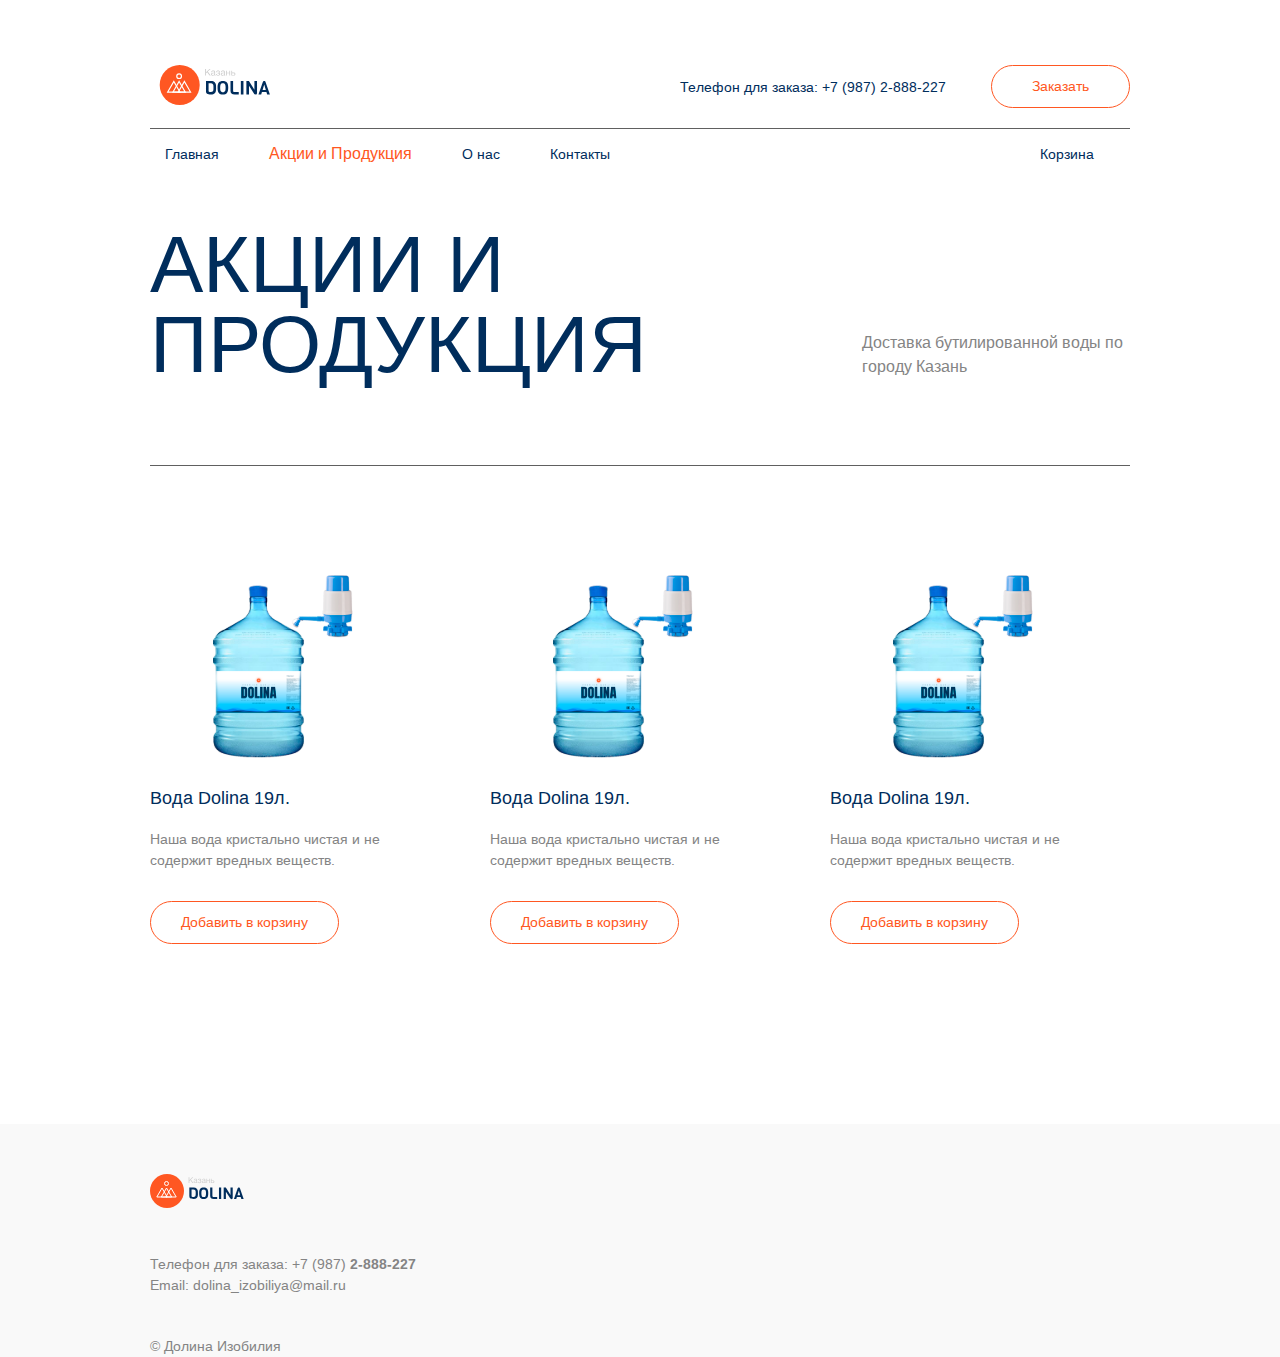
==== akcii_produkciya.html @ 29a80c69 "Add files via upload" ====
<!DOCTYPE html>
<html lang="en">
<head>
    <meta charset="UTF-8">
    <meta http-equiv="X-UA-Compatible" content="IE=edge">
    <meta name="viewport" content="width=device-width, initial-scale=1.0">
    <link rel="stylesheet" href="/style/style.css">
    <link rel="stylesheet" href="/style/akcii_produkciya.css">
    <link rel="preconnect" href="https://fonts.googleapis.com">
    <link rel="stylesheet" href="/style/adaptive.css">
    <link rel="preconnect" href="https://fonts.gstatic.com" crossorigin>
    <link href="https://fonts.googleapis.com/css2?family=Arimo:wght@400;500;600;700&family=Inter:wght@300;400;500;600&family=Montserrat:ital,wght@0,100;0,200;0,300;0,500;0,600;0,700;1,100;1,200;1,400;1,500&family=Open+Sans:wght@320;380;400&family=Suranna&display=swap" rel="stylesheet">
    <title>Акции и Продукция</title>
</head>
<body>
    <header class="header">
    <div class="container">
            <div class="nav">
            <img src="/img/logo.svg" alt="" class="logotype">
            <a href=tel: +7(987)2888227><p class="phone_header">Телефон для заказа: +7 (987) 2-888-227</p></a>
            <button class="order_btn">Заказать</button>
    </div>
    <div class="line"></div>

    <ul class="menu">
        <li><a href="/index.html">Главная</a></li>
        <li><a href="/akcii_produkciya.html">Акции и Продукция</a></li>
        <li><a href="/Kak mi rabotaem.html">О нас</a></li>
        <li><a href="/Kontakti.html">Контакты</a></li>
        <li class="basket"><a href="/basket.html">Корзина</a></li>
    </ul>
    </div>
    </header>
<body>

        <section class="akciya_section">
            <div class="container">
                <div class="akcii">
                <p class="akcii_p">АКЦИИ И<br> ПРОДУКЦИЯ</p>
                <p class="under_akcii_p">Доставка бутилированной воды по<br>
                     городу Казань</p>
                </div>

                <div class="line_2"></div>

                <div class="cards">
                    <div class="card_1">
                        <img src="/img/1but 1.svg" alt="" class="card1_png">
                        <p class="header_p">Вода Dolina 19л.</p>
                        <p class="under_header">Наша вода кристально чистая и не содержит вредных веществ.</p>
                        <button class="add_btn">Добавить в корзину</button>
                    </div>
        
                    <div class="card_2">
                        <img src="/img/1but 1.svg" alt="" class="card1_png">
                        <p class="header_p">Вода Dolina 19л.</p>
                        <p class="under_header">Наша вода кристально чистая и не содержит вредных веществ.</p>
                        <button class="add_btn">Добавить в корзину</button>
                    </div>
        
                    <div class="card_3">
                        <img src="/img/1but 1.svg" alt="" class="card1_png">
                        <p class="header_p">Вода Dolina 19л.</p>
                        <p class="under_header">Наша вода кристально чистая и не содержит вредных веществ.</p>
                        <button class="add_btn">Добавить в корзину</button>
                    </div>
                </div>
            </div>
        </section>

        <footer>
            <div class="container">
                <div class="footers">
                <img src="/img/logo.svg" alt="">
                <p class="phone">Телефон для заказа: +7 (987) <b>2-888-227</b></p>
                <p class="email">Email: dolina_izobiliya@mail.ru</p>
                <p class="footer_p">© Долина Изобилия</p>
                </div>
            </div>
        </footer>

        <script src="/jquery-3.6.0.min.js"></script>
        <script src="menu.js"></script>
        <script src="/app.js"></script>
    </body>
    </html>
---- style/style.css ----
* {
    margin: 0;
    padding: 0;
    font-family: 'Arimo', sans-serif;
    line-height: 150%;
}


h1, h2, h3, h4, h5, h6 {
    padding: 0;
    margin: 0;
}

ul, li {
    display: block;
    padding: 0;
    margin: 0;
}

.container {
    width: 980px;
    margin: 0 auto; 
}

.logotype {
    width: 130px;
    height: 40px;
}

a {
    text-decoration: none;
}

.phone_header {
    cursor: pointer;
    color: #002D5C;
    padding-top: 12px;
    padding-left: 400px;
    font-size: 14px;
    transition: 0.3s;
}

.phone_header:hover {
    transform: scale(15px);
    font-size: 15px;
    color: #FF5722;
}

.header {
    padding-top: 65px;
}

.nav {
    display: flex;
}

.menu {
    display: flex;
    padding-left: 15px;
    padding-top: 12px;
}

.menu li { 
    margin-right: 50px;
    list-style-type: none;
}

.menu li a {
    white-space: nowrap;
    letter-spacing: -1%;
    font-weight: 500;
    text-decoration: none;
    font-size: 14px;
    transition: 0.3s;
    color: #002D5C;
}

.menu li a:hover {
    font-size: 15px;
    transform: scale(15px);
    color: #FF5722;
}

.menu li.active a {
    font-size: 16px;
	color: #FF5722;
}

.order_btn {
    cursor: pointer;
    border: 1px solid #FF5722;
    border-radius: 50px;
    padding: 10px 40px 10px 40px;
    background-color: #ffffff;
    font-size: 14px;
    font-weight: 500;
    color: #FF5722;
    margin-left: auto;
    transition: 0.5s;
}

.order_btn:hover {
    background-color: #FF5722;
    color: white;
    transform: scale(1.1);
}

.basket {
    cursor: pointer;
    padding-left: 380px;
    transition: 0.5s;
}

.line {
    border-bottom: 1px solid #606060;
    margin-top: 20px;
}

.voda_h1_h2 {
    display: flex;
}

h1 {
    padding-top: 60px;
    color: #002D5C;
    line-height: 100%;
    font-size: 80px;
    font-weight: 200;
}

h2 {
    font-size: 16px;
    color: #848484;
    font-weight: 200;
    padding-top: 220px;
    padding-left: 80px;
}

.voda_main_img {
    width: 980px;
    height: 480px;
}

.akcii {
    display: flex;
}

.akcii_p {
    color: #002D5C;
    font-size: 38px;
    font-weight: 500;
    padding-top: 80px;
}

.katalog_btn {
    font-size: 14px;
    margin-top: 80px;
    cursor: pointer;
    background-color: #ffffff;
    border: 1px solid #002D5C;
    border-radius: 50px;
    padding: 10px 80px 10px 80px;
    color: #002D5C;
    font-weight: 500;
    margin-left: 645px;
    transition: 0.5s;
}

.katalog_btn:hover {
    background-color: #FF5722;
    color: white;
    transform: scale(1.1);
    border: none;
}

.cards {
    display: flex;
}

.card_1 {
    padding-top: 105px;
}

.header_p {
    font-size: 18px;
    color: #002D5C;
}

.under_header {
    font-size: 14px;
    color: #848484;
    padding-top: 18px;
    width: 230px; 
}

.add_btn {
    margin-top: 30px;
    font-size: 14px;
    cursor: pointer;
    background-color: #ffffff;
    border: 1px solid #FF5722;
    border-radius: 50px;
    padding: 10px 30px 10px 30px;
    color: #FF5722;
    font-weight: 500;
    transition: 0.5s;
}

.add_btn:hover {
    background-color: #FF5722;
    color: #ffffff;
    transform: scale(1.1);
    border: none;
}

.card_2 {
    padding-top: 105px;
    padding-left: 110px;
}

.card_3 {
    padding-top: 105px;
    padding-left: 110px;
}

.clear_water {
    padding-top: 120px;
}

.water {
    display: flex;
}

.water_cup_img {
    padding-top: 20px;
}

.world_p {
    padding-left: 115px;
    color: #002D5C;
    font-size: 38px;
    line-height: 108%;
}

.circle_img {
    position: absolute;
    padding-top: 50px;
    padding-left: 720px;
}

.under_world_p {
    color: #848484;
    padding-top: 25px;
    padding-left: 115px;
}

.text_world {
    padding-top: 50px;
}

.read_more_btn {
    margin-top: 45px;
    font-size: 14px;
    cursor: pointer;
    background-color: #ffffff;
    border: 1px solid #FF5722;
    border-radius: 50px;
    padding: 10px 30px 10px 30px;
    color: #FF5722;
    font-weight: 500;
    transition: 0.5s;
    margin-left: 115px;
}

.read_more_btn:hover {
    background-color: #FF5722;
    color: #ffffff;
    transform: scale(1.1);
    border: none;
}

.line_2 {
    border-bottom: 1px solid #606060;
    margin-top: 80px;
}

.kachestvo_p {
    color: #002D5C;
    font-size: 24px;
    padding-top: 21px;
    line-height: 115%;
    width: 300px;
}

.nashe_p {
    padding-top: 25px;
    font-size: 16px;
    color: #848484;
    width: 500px;
    line-height: 150%;
}

.kachestvo_img {
    width: 425px;
    height: 190px;
    margin-top: 21px;
    margin-left: 190px;
}

.water_2 {
    display: flex;
}

.world_p_p {
    padding-left: 115px;
    color: #002D5C;
    font-size: 38px;
    line-height: 108%;
}

.under_world_p_p {
    color: #848484;
    padding-top: 25px;
    padding-left: 115px;
}

.order_btn_2 {
    cursor: pointer;
    border: 1px solid #FF5722;
    border-radius: 50px;
    padding: 10px 60px 10px 60px;
    background-color: #ffffff;
    font-size: 14px;
    font-weight: 500;
    color: #FF5722;
    margin-top: 45px;
    margin-left: 115px;
    transition: 0.5s;
}

.order_btn_2:hover {
    background-color: #FF5722;
    color: white;
    transform: scale(1.1);
}

footer {
    margin-top: 180px;
    background-color: #F9F9F9;
    color: #848484;
}

.phone {
    margin-top: 40px;
}

.footer_p {
    margin-top: 40px;
}

.phone, .footer_p, .email {
    font-size: 14px;
}

.footers {
    padding-top: 50px;
}

.menu_icon {
    display: none;
}

.contact_p {
    color: #002D5C;
    font-size: 38px;
    font-weight: 500;
    padding-top: 80px;
}

.phone_p, .mail_p, .address_p {
    font-size: 16px;
    color: #848484;
}

.phone_p {
    margin-top: 60px;
}

.mail_p {
    color: #FF5722;
}

.address_p {
    padding-top: 40px;
    color: #002D5C;
}

.the_form {
    display: flex;
}

.postcard {
    max-width: 350px;
    margin: 50px auto 0;
    padding: 20px;
    color: #848484;
 }

 .form-row {
    margin-bottom: 15px;
 }

 .form-row input[type="text"], .form-row input[type="email"], .form-row textarea {
    width: 100%;
    padding: 0 10px;
    line-height: 35px;
    border-width: 0;
    outline: none;
    background-size: 8px 35px;
    border-bottom: 1px solid #b6b6b6;
 }

 .form-row textarea {
    background-attachment: local;
    background-repeat: repeat;
    resize: none;
 }

 .form-row input[type="submit"] {
    margin-top: 45px;
    font-size: 14px;
    cursor: pointer;
    background-color: #ffffff;
    border: 1px solid #FF5722;
    border-radius: 50px;
    padding: 10px 30px 10px 30px;
    color: #FF5722;
    font-weight: 500;
    transition: 0.5s;
 }

 .form-row input[type=submit]:hover {
    background-color: #FF5722;
    color: #ffffff;
    transform: scale(1.1);
    border: none;
}
---- style/akcii_produkciya.css ----
.akcii {
    display: flex;
}

.akcii_p {
    color: #002D5C;
    font-size: 80px;
    font-weight: 200;
    line-height: 100%;
    padding-top: 60px;
}

.under_akcii_p {
    padding-top: 165px;
    padding-left: 215px;
    color: #848484;
    font-size: 16px;
}

@media screen and (max-width: 991px) {
    .container {
        width: 720px;
    }
    .akcii {
        display: block;
    }
    .under_akcii_p {
        padding-top: 30px;
        padding-left: 0px;
    }
}
---- style/adaptive.css ----
/* адаптив */

@media screen and (max-width: 1200px) {
    .container {
        width: 1140px;
    }
}

@media screen and (max-width: 1199px) {
    .container {
        width: 960px;
    }

    .logotype {
        width: 100px;
        height: 40px;
    }

    .order_btn {
        border-radius: 30px;
        padding: 5px 20px 5px 20px;
    }

    .menu {
        padding-left: 35px;
        white-space: nowrap
    }

    .menu li a {
        font-size: 14px;
    }

    h1 {
        font-size: 60px;
    }
    h2 {
        font-size: 16px;
        padding-top: 160px;
    }
    .voda_main_img {
        width: 960px;
        height: 430px;
    }
    .katalog_btn {
        margin-left: 640px;
    }
    .card_2, .card_3 {
        padding-left: 130px;
    }
    .world_p {
        font-size: 26px;
        white-space: nowrap;
    }
    .circle_img {
        padding-top: 45px;
        padding-left: 670px;
    }
    .read_more_btn {
        margin-top: 30px;
    }

    .basket {
        padding-left: 350px;
    }

}

@media screen and (max-width: 991px) {
    .container {
        width: 720px;
    }
    .nashe_p {
        width: 385px;
    }
    .menu {
        padding-left: 10px;
    }
    .phone_header {
        padding-left: 200px;
    }
    .katalog_btn {
        margin-left: 400px;
    }
    h2 {
        padding-top: 130px;
        font-size: 14px;
    }
    .card_2, .card_3 {
        padding-left: 30px;
    }
    .voda_main_img {
        width: 720px;
        height: 350px;
    }
    .kachestvo_img {
        margin-left: 50px;
    }
    .world_p_p {
        padding-left: 100px;
        font-size: 26px;
    }
    .under_world_p_p {
        padding-left: 100px;
    }
    .order_btn_2 {
        margin-left: 100px;
    }
    .nashe_p{
        font-size: 14px;
    }
    .under_world_p {
        font-size: 14px;
    }
    .under_world_p_p {
        font-size: 14px;
    }
}

@media screen and (max-width: 767px) {
    .container {
        width: 540px;
    }

    .phone_header {
        padding-left: 40px;
    }

    .katalog_btn {
        margin-left: 240px;
    }

    .card_2 {
        padding-left: 130px;
    }

    .card_3 {
        display: none;
    }

    .circle_img {
        display: none;
    }

    .world_p, .under_world_p {
        margin-left: 0px;
        padding-left: 0px;
    }

    .read_more_btn {
        margin-left: 0px;
    }

    .water {
        display: block;
        margin-left: 10px;
    }

    .water_cup_img {
        height: 300px;
        padding-left: 0px;
        margin-left: 0px;
        padding: 0;
    }

    .line {
        width: 100%;
    }

    .voda_main_img {
        width: 540px;
        height: 250px;
    }

    .voda_h1_h2 {
        display: block;
    }

    h2 {
        white-space: nowrap;
        padding-top: 20px;
        padding-left: 0px;
    }

    .world_p_p, .under_world_p_p {
        padding-left: 0px;
    }

    .order_btn_2 {
        margin-left: 0px;
    }

    .kachestvo_img {
        width: 200px;
        height: 100px;
    }

    .basket {
        padding-left: 0px;
    }

    .the_form {
        display: block;
    }
    
    .postcard {
        margin-left: 0px;
        margin-top: 110px;
        padding: 0;
    }

}
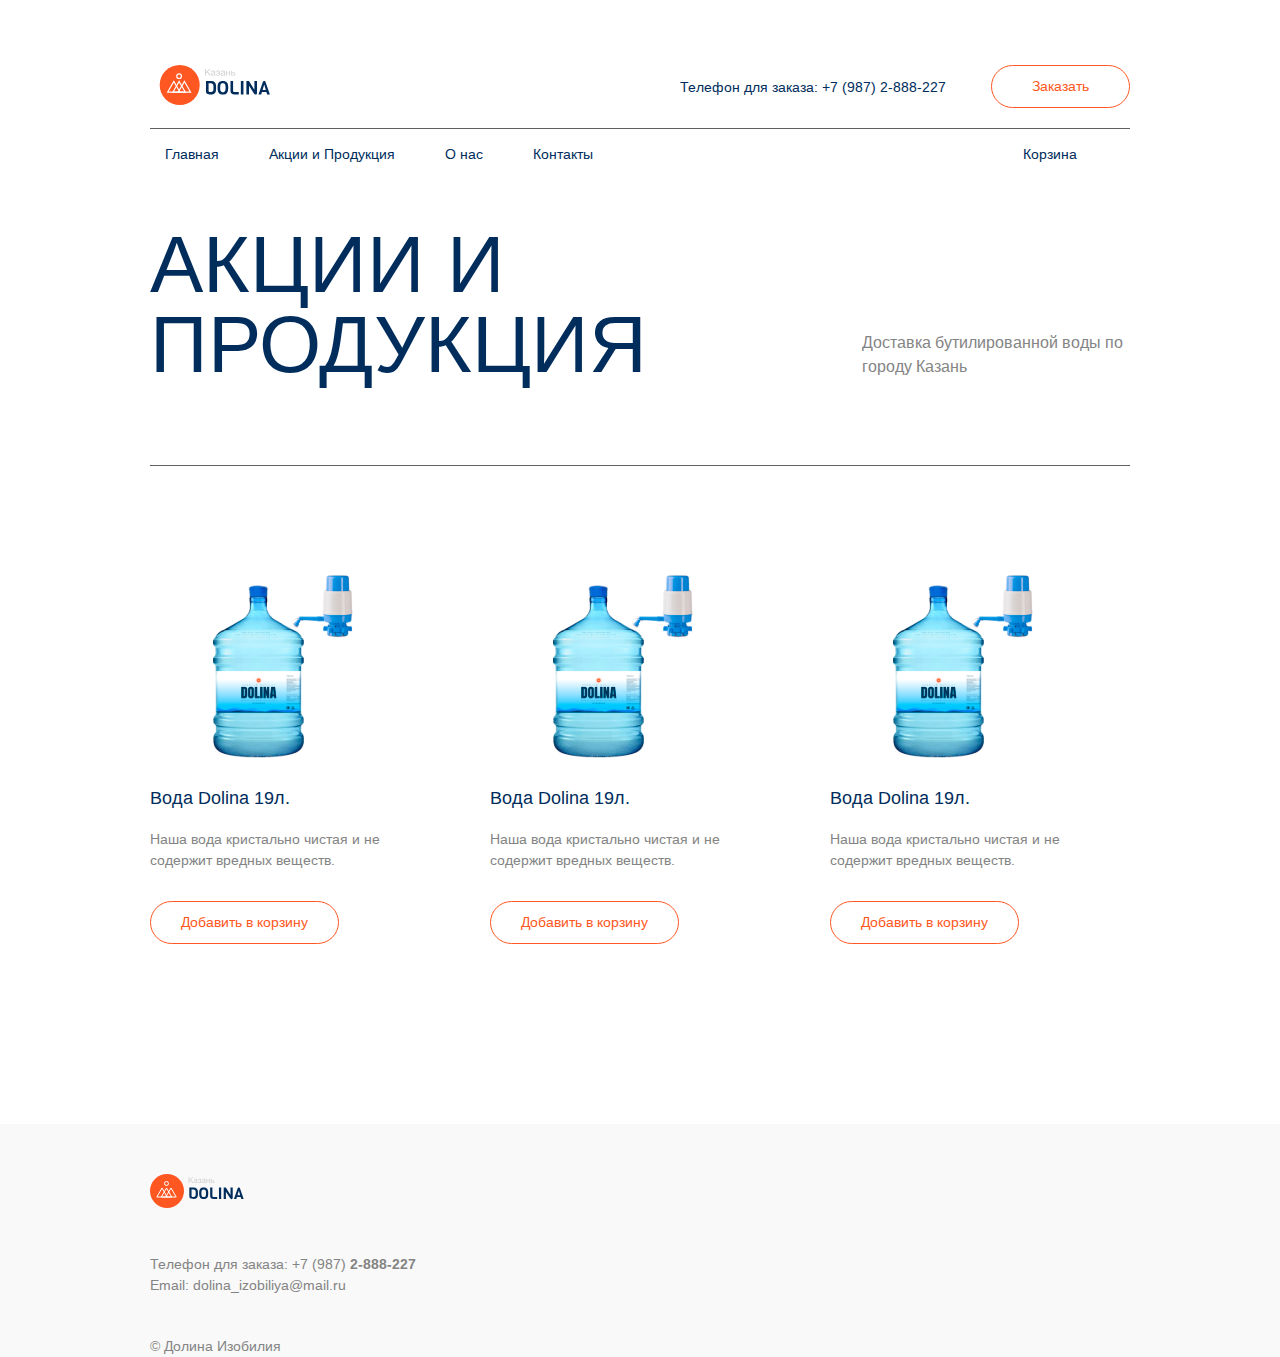
==== commit 6e29d7ff: "Update akcii_produkciya.html" ====
--- a/akcii_produkciya.html
+++ b/akcii_produkciya.html
@@ -4,10 +4,10 @@
     <meta charset="UTF-8">
     <meta http-equiv="X-UA-Compatible" content="IE=edge">
     <meta name="viewport" content="width=device-width, initial-scale=1.0">
-    <link rel="stylesheet" href="/style/style.css">
-    <link rel="stylesheet" href="/style/akcii_produkciya.css">
+    <link rel="stylesheet" href="style/style.css">
+    <link rel="stylesheet" href="style/akcii_produkciya.css">
     <link rel="preconnect" href="https://fonts.googleapis.com">
-    <link rel="stylesheet" href="/style/adaptive.css">
+    <link rel="stylesheet" href="style/adaptive.css">
     <link rel="preconnect" href="https://fonts.gstatic.com" crossorigin>
     <link href="https://fonts.googleapis.com/css2?family=Arimo:wght@400;500;600;700&family=Inter:wght@300;400;500;600&family=Montserrat:ital,wght@0,100;0,200;0,300;0,500;0,600;0,700;1,100;1,200;1,400;1,500&family=Open+Sans:wght@320;380;400&family=Suranna&display=swap" rel="stylesheet">
     <title>Акции и Продукция</title>
@@ -16,17 +16,17 @@
     <header class="header">
     <div class="container">
             <div class="nav">
-            <img src="/img/logo.svg" alt="" class="logotype">
+            <img src="img/logo.svg" alt="" class="logotype">
             <a href=tel: +7(987)2888227><p class="phone_header">Телефон для заказа: +7 (987) 2-888-227</p></a>
             <button class="order_btn">Заказать</button>
     </div>
     <div class="line"></div>
 
     <ul class="menu">
-        <li><a href="/index.html">Главная</a></li>
-        <li><a href="/akcii_produkciya.html">Акции и Продукция</a></li>
-        <li><a href="/Kak mi rabotaem.html">О нас</a></li>
-        <li><a href="/Kontakti.html">Контакты</a></li>
+        <li><a href="index.html">Главная</a></li>
+        <li><a href="akcii_produkciya.html">Акции и Продукция</a></li>
+        <li><a href="Kak mi rabotaem.html">О нас</a></li>
+        <li><a href="Kontakti.html">Контакты</a></li>
         <li class="basket"><a href="/basket.html">Корзина</a></li>
     </ul>
     </div>
@@ -45,21 +45,21 @@
 
                 <div class="cards">
                     <div class="card_1">
-                        <img src="/img/1but 1.svg" alt="" class="card1_png">
+                        <img src="img/1but 1.svg" alt="" class="card1_png">
                         <p class="header_p">Вода Dolina 19л.</p>
                         <p class="under_header">Наша вода кристально чистая и не содержит вредных веществ.</p>
                         <button class="add_btn">Добавить в корзину</button>
                     </div>
         
                     <div class="card_2">
-                        <img src="/img/1but 1.svg" alt="" class="card1_png">
+                        <img src="img/1but 1.svg" alt="" class="card1_png">
                         <p class="header_p">Вода Dolina 19л.</p>
                         <p class="under_header">Наша вода кристально чистая и не содержит вредных веществ.</p>
                         <button class="add_btn">Добавить в корзину</button>
                     </div>
         
                     <div class="card_3">
-                        <img src="/img/1but 1.svg" alt="" class="card1_png">
+                        <img src="img/1but 1.svg" alt="" class="card1_png">
                         <p class="header_p">Вода Dolina 19л.</p>
                         <p class="under_header">Наша вода кристально чистая и не содержит вредных веществ.</p>
                         <button class="add_btn">Добавить в корзину</button>
@@ -71,7 +71,7 @@
         <footer>
             <div class="container">
                 <div class="footers">
-                <img src="/img/logo.svg" alt="">
+                <img src="img/logo.svg" alt="">
                 <p class="phone">Телефон для заказа: +7 (987) <b>2-888-227</b></p>
                 <p class="email">Email: dolina_izobiliya@mail.ru</p>
                 <p class="footer_p">© Долина Изобилия</p>
@@ -79,8 +79,8 @@
             </div>
         </footer>
 
-        <script src="/jquery-3.6.0.min.js"></script>
+        <script src="jquery-3.6.0.min.js"></script>
         <script src="menu.js"></script>
-        <script src="/app.js"></script>
+        <script src="app.js"></script>
     </body>
-    </html>+    </html>
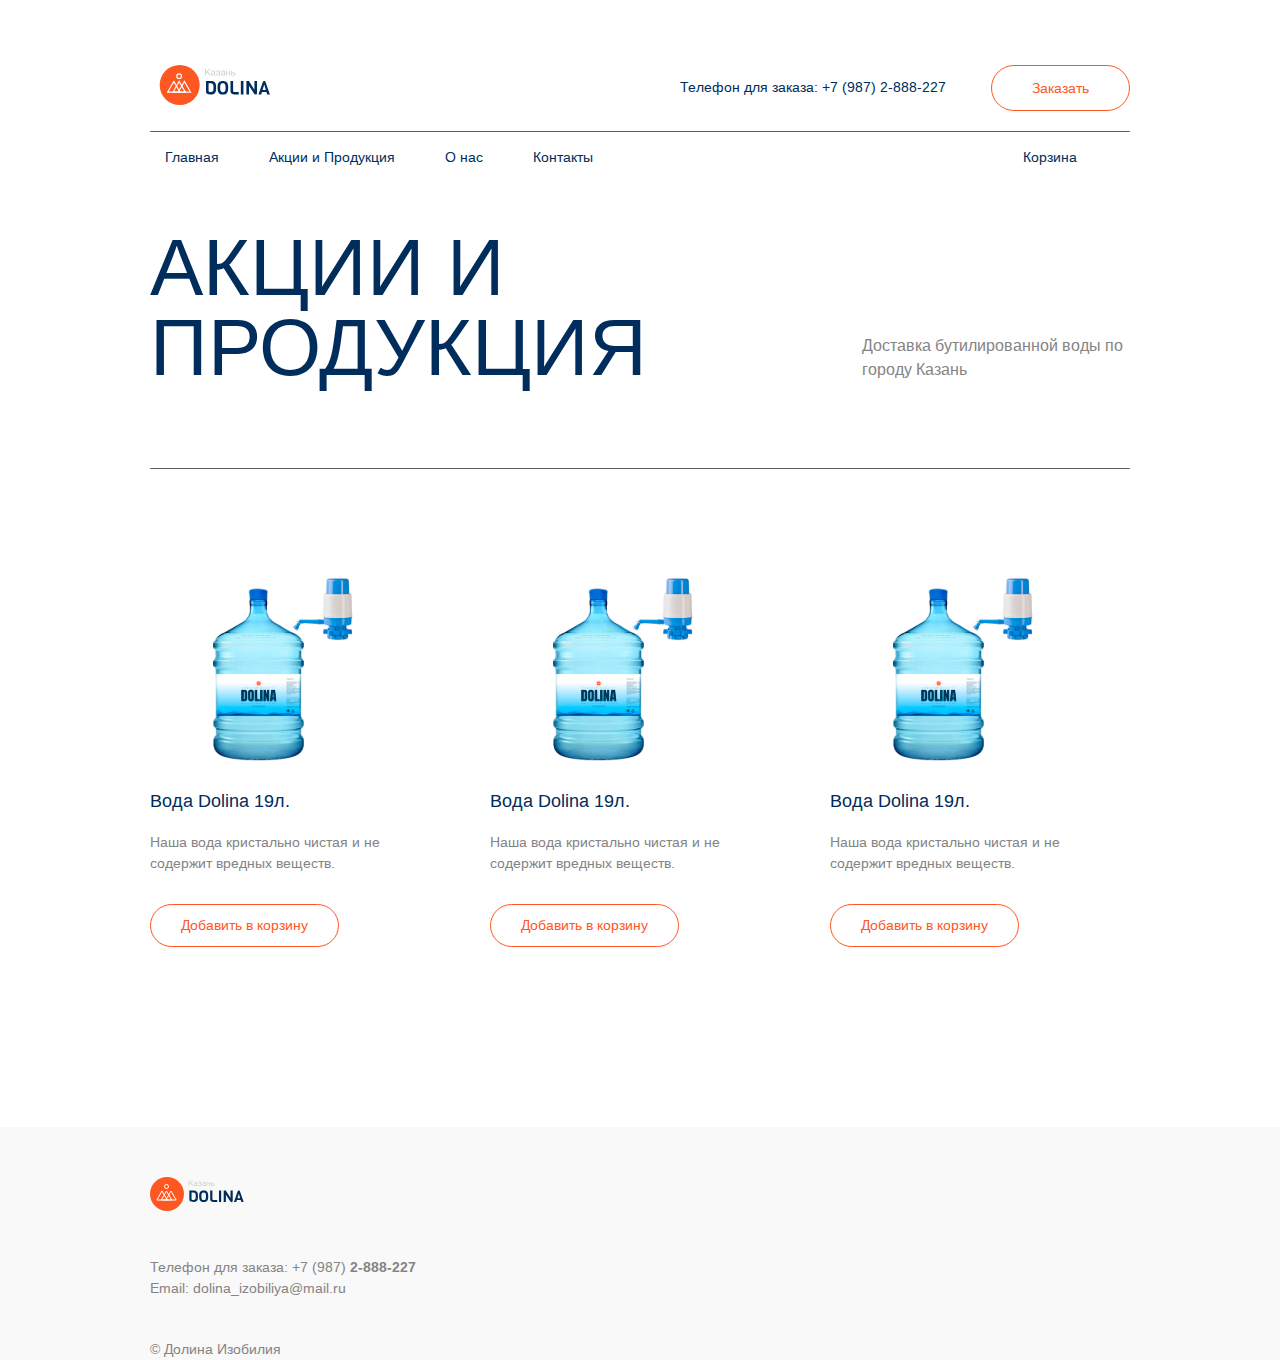
==== commit 50186576: "Update akcii_produkciya.html" ====
--- a/akcii_produkciya.html
+++ b/akcii_produkciya.html
@@ -16,7 +16,7 @@
     <header class="header">
     <div class="container">
             <div class="nav">
-            <img src="img/logo.svg" alt="" class="logotype">
+            <a href="index.html"><img src="img/logo.svg" alt="" class="logotype"></a>
             <a href=tel: +7(987)2888227><p class="phone_header">Телефон для заказа: +7 (987) 2-888-227</p></a>
             <button class="order_btn">Заказать</button>
     </div>
@@ -27,7 +27,7 @@
         <li><a href="akcii_produkciya.html">Акции и Продукция</a></li>
         <li><a href="Kak mi rabotaem.html">О нас</a></li>
         <li><a href="Kontakti.html">Контакты</a></li>
-        <li class="basket"><a href="/basket.html">Корзина</a></li>
+        <li class="basket"><a href="basket.html">Корзина</a></li>
     </ul>
     </div>
     </header>
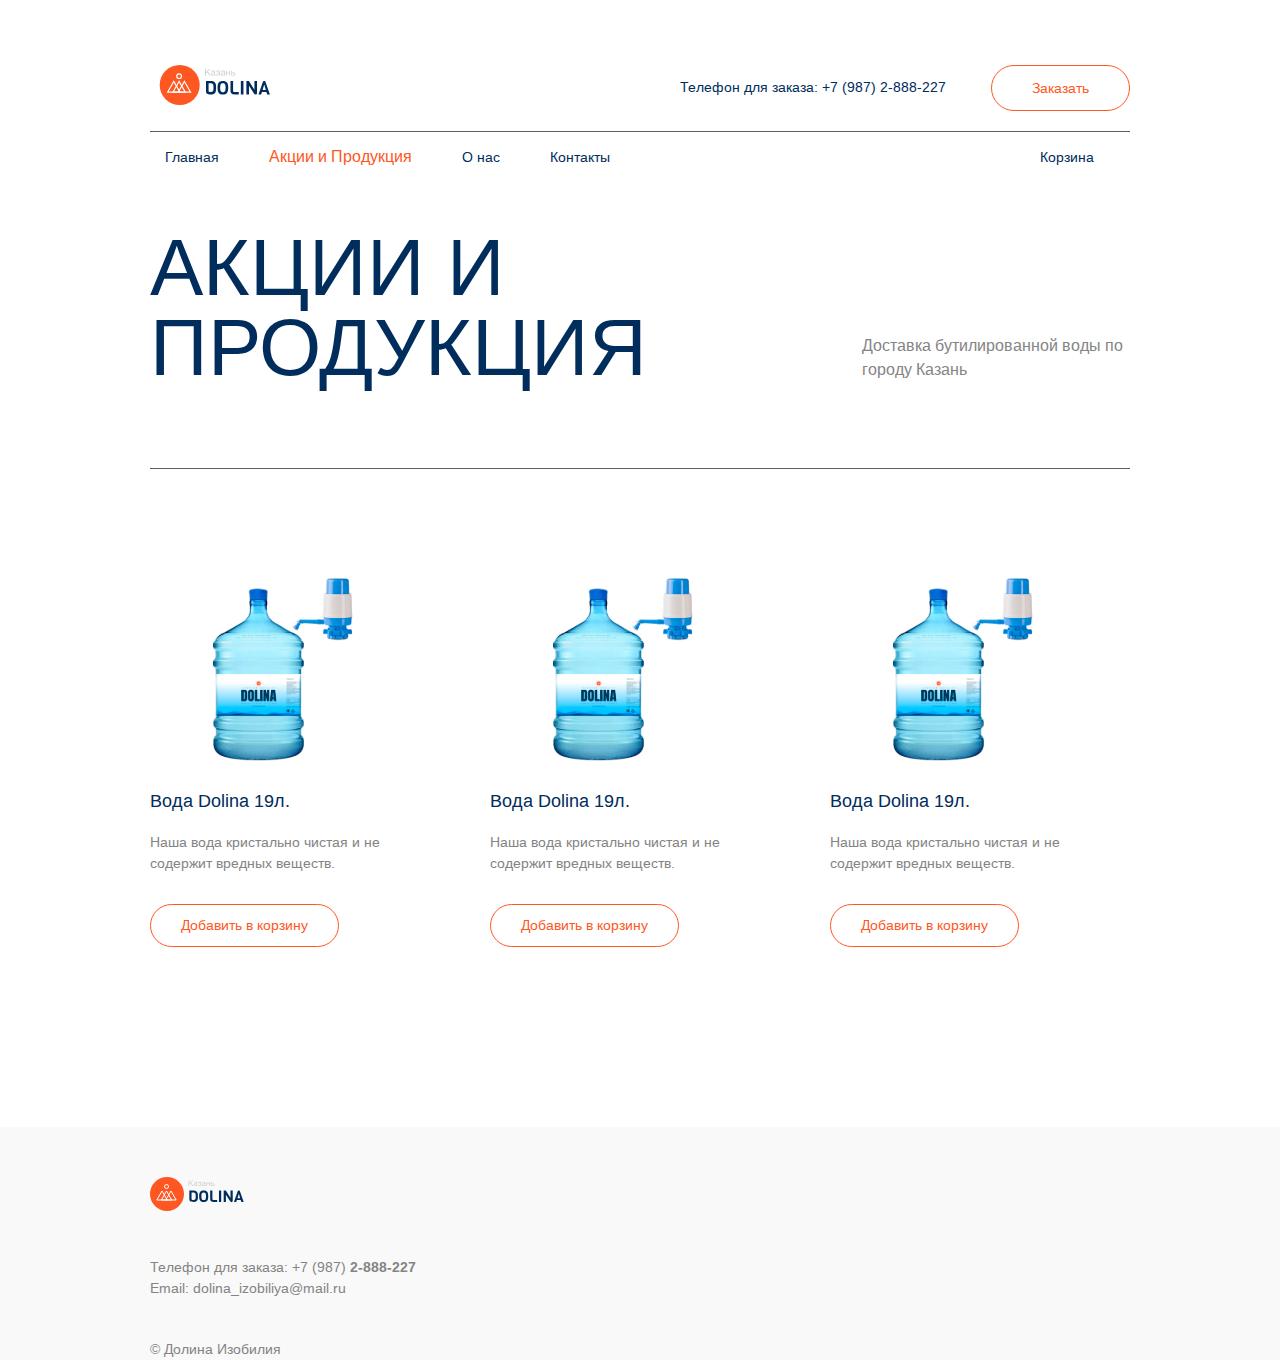
==== commit cadac141: "Add files via upload" ====
--- a/akcii_produkciya.html
+++ b/akcii_produkciya.html
@@ -4,10 +4,9 @@
     <meta charset="UTF-8">
     <meta http-equiv="X-UA-Compatible" content="IE=edge">
     <meta name="viewport" content="width=device-width, initial-scale=1.0">
-    <link rel="stylesheet" href="style/style.css">
-    <link rel="stylesheet" href="style/akcii_produkciya.css">
+    <link rel="stylesheet" href="/style/style.css">
+    <link rel="stylesheet" href="/style/akcii_produkciya.css">
     <link rel="preconnect" href="https://fonts.googleapis.com">
-    <link rel="stylesheet" href="style/adaptive.css">
     <link rel="preconnect" href="https://fonts.gstatic.com" crossorigin>
     <link href="https://fonts.googleapis.com/css2?family=Arimo:wght@400;500;600;700&family=Inter:wght@300;400;500;600&family=Montserrat:ital,wght@0,100;0,200;0,300;0,500;0,600;0,700;1,100;1,200;1,400;1,500&family=Open+Sans:wght@320;380;400&family=Suranna&display=swap" rel="stylesheet">
     <title>Акции и Продукция</title>
@@ -16,18 +15,18 @@
     <header class="header">
     <div class="container">
             <div class="nav">
-            <a href="index.html"><img src="img/logo.svg" alt="" class="logotype"></a>
+            <a href="/index.html"><img src="/img/logo.svg" alt="" class="logotype"></a>
             <a href=tel: +7(987)2888227><p class="phone_header">Телефон для заказа: +7 (987) 2-888-227</p></a>
             <button class="order_btn">Заказать</button>
     </div>
     <div class="line"></div>
 
     <ul class="menu">
-        <li><a href="index.html">Главная</a></li>
-        <li><a href="akcii_produkciya.html">Акции и Продукция</a></li>
-        <li><a href="Kak mi rabotaem.html">О нас</a></li>
-        <li><a href="Kontakti.html">Контакты</a></li>
-        <li class="basket"><a href="basket.html">Корзина</a></li>
+        <li><a href="/index.html">Главная</a></li>
+        <li><a href="/akcii_produkciya.html">Акции и Продукция</a></li>
+        <li><a href="/Kak_mi_rabotaem.html">О нас</a></li>
+        <li><a href="/Kontakti.html">Контакты</a></li>
+        <li class="basket"><a href="/basket.html">Корзина</a></li>
     </ul>
     </div>
     </header>
@@ -45,21 +44,21 @@
 
                 <div class="cards">
                     <div class="card_1">
-                        <img src="img/1but 1.svg" alt="" class="card1_png">
+                        <img src="/img/1but 1.svg" alt="" class="card1_png">
                         <p class="header_p">Вода Dolina 19л.</p>
                         <p class="under_header">Наша вода кристально чистая и не содержит вредных веществ.</p>
                         <button class="add_btn">Добавить в корзину</button>
                     </div>
         
                     <div class="card_2">
-                        <img src="img/1but 1.svg" alt="" class="card1_png">
+                        <img src="/img/1but 1.svg" alt="" class="card1_png">
                         <p class="header_p">Вода Dolina 19л.</p>
                         <p class="under_header">Наша вода кристально чистая и не содержит вредных веществ.</p>
                         <button class="add_btn">Добавить в корзину</button>
                     </div>
         
                     <div class="card_3">
-                        <img src="img/1but 1.svg" alt="" class="card1_png">
+                        <img src="/img/1but 1.svg" alt="" class="card1_png">
                         <p class="header_p">Вода Dolina 19л.</p>
                         <p class="under_header">Наша вода кристально чистая и не содержит вредных веществ.</p>
                         <button class="add_btn">Добавить в корзину</button>
@@ -71,7 +70,7 @@
         <footer>
             <div class="container">
                 <div class="footers">
-                <img src="img/logo.svg" alt="">
+                <img src="/img/logo.svg" alt="">
                 <p class="phone">Телефон для заказа: +7 (987) <b>2-888-227</b></p>
                 <p class="email">Email: dolina_izobiliya@mail.ru</p>
                 <p class="footer_p">© Долина Изобилия</p>
@@ -79,8 +78,8 @@
             </div>
         </footer>
 
-        <script src="jquery-3.6.0.min.js"></script>
+        <script src="/jquery-3.6.0.min.js"></script>
         <script src="menu.js"></script>
-        <script src="app.js"></script>
+        <script src="/app.js"></script>
     </body>
-    </html>
+    </html>--- a/style/style.css
+++ b/style/style.css
@@ -23,6 +23,7 @@
 }
 
 .logotype {
+    cursor: pointer;
     width: 130px;
     height: 40px;
 }
@@ -131,7 +132,7 @@
 h2 {
     font-size: 16px;
     color: #848484;
-    font-weight: 200;
+    font-weight: 100;
     padding-top: 220px;
     padding-left: 80px;
 }
@@ -446,4 +447,26 @@
     border: none;
 }
 
-
+#back-top{ 
+    position:fixed;
+    height: 38px;
+    bottom: 45px;
+    left: 20px;
+    padding: 0;
+    margin: 0;
+  }
+   
+  #back-top a{
+    display:block;
+    text-align:center;
+  }
+   
+  #back-top span{
+    width: 65px;
+    height: 65px;
+    display:block;
+    margin: 0;
+    padding: 0;
+    background: url("/img/up_icon.svg") no-repeat center center;
+  }
+
--- a/style/akcii_produkciya.css
+++ b/style/akcii_produkciya.css
@@ -21,6 +21,25 @@
     .container {
         width: 720px;
     }
+    .logotype {
+        width: 100px;
+        height: 40px;
+    }
+    .card_3 {
+        display: none;
+    }
+    .nashe_p {
+        width: 385px;
+    }
+    .menu {
+        padding-left: 10px;
+    }
+    .phone_header {
+        padding-left: 200px;
+    }
+    .katalog_btn {
+        margin-left: 400px;
+    }
     .akcii {
         display: block;
     }
@@ -28,4 +47,44 @@
         padding-top: 30px;
         padding-left: 0px;
     }
+    .basket {
+        padding-left: 140px;
+    }
+    .order_btn {
+        padding: 5px 20px 5px 20px;
+    }
+}
+
+@media screen and (max-width: 767px) {
+    .container {
+        width: 540px;
+    }
+    .headline {
+        display: block;
+    }
+    .under_headline_p {
+        padding-left: 0px;
+        padding-top: 30px;
+    }
+    .line {
+        width: 100%;
+    }
+    .card_3 {
+        display: none;
+    }
+
+    .circle_img {
+        display: none;
+    }
+    .phone_header {
+        padding-left: 40px;
+    }
+    .order_btn {
+        padding: 5px 20px 5px 20px;
+    }
+    .basket {
+        padding-left: 0px;
+    }
+
+
 }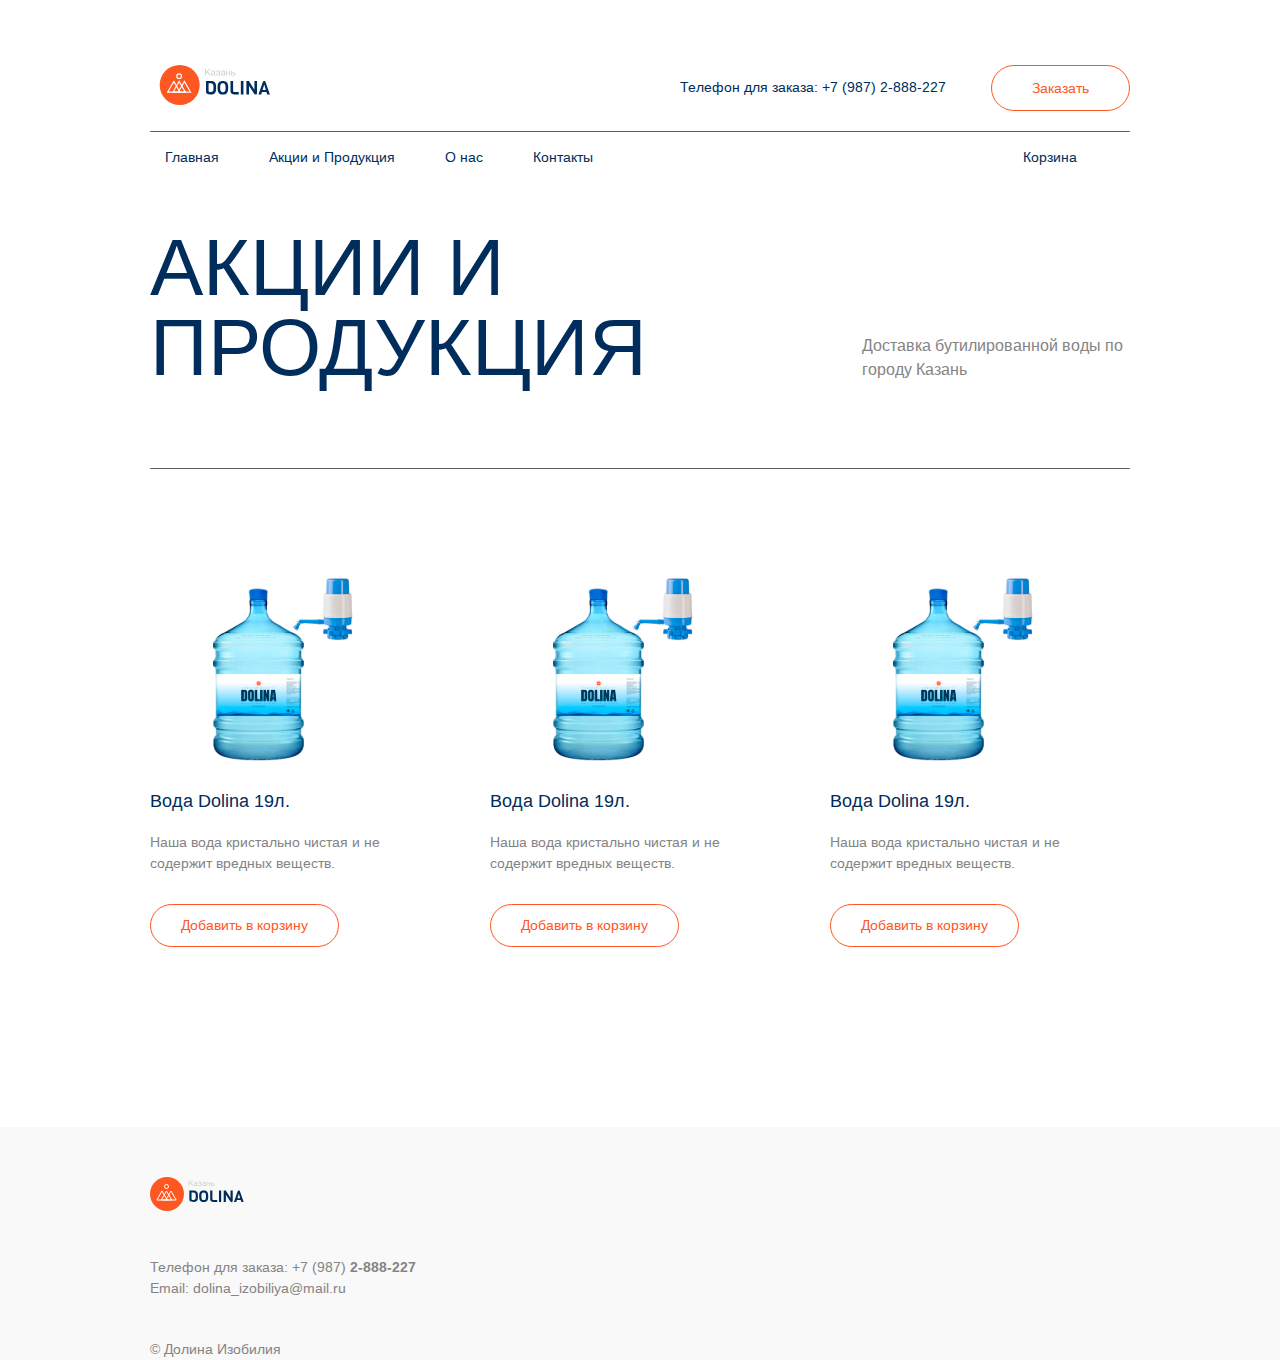
==== commit aa8626b3: "Update akcii_produkciya.html" ====
--- a/akcii_produkciya.html
+++ b/akcii_produkciya.html
@@ -4,8 +4,8 @@
     <meta charset="UTF-8">
     <meta http-equiv="X-UA-Compatible" content="IE=edge">
     <meta name="viewport" content="width=device-width, initial-scale=1.0">
-    <link rel="stylesheet" href="/style/style.css">
-    <link rel="stylesheet" href="/style/akcii_produkciya.css">
+    <link rel="stylesheet" href="style/style.css">
+    <link rel="stylesheet" href="style/akcii_produkciya.css">
     <link rel="preconnect" href="https://fonts.googleapis.com">
     <link rel="preconnect" href="https://fonts.gstatic.com" crossorigin>
     <link href="https://fonts.googleapis.com/css2?family=Arimo:wght@400;500;600;700&family=Inter:wght@300;400;500;600&family=Montserrat:ital,wght@0,100;0,200;0,300;0,500;0,600;0,700;1,100;1,200;1,400;1,500&family=Open+Sans:wght@320;380;400&family=Suranna&display=swap" rel="stylesheet">
@@ -13,23 +13,30 @@
 </head>
 <body>
     <header class="header">
-    <div class="container">
-            <div class="nav">
-            <a href="/index.html"><img src="/img/logo.svg" alt="" class="logotype"></a>
-            <a href=tel: +7(987)2888227><p class="phone_header">Телефон для заказа: +7 (987) 2-888-227</p></a>
-            <button class="order_btn">Заказать</button>
-    </div>
-    <div class="line"></div>
-
-    <ul class="menu">
-        <li><a href="/index.html">Главная</a></li>
-        <li><a href="/akcii_produkciya.html">Акции и Продукция</a></li>
-        <li><a href="/Kak_mi_rabotaem.html">О нас</a></li>
-        <li><a href="/Kontakti.html">Контакты</a></li>
-        <li class="basket"><a href="/basket.html">Корзина</a></li>
-    </ul>
-    </div>
-    </header>
+        <div class="container">
+    
+            <div class="menu-burger_header">
+            <span></span>
+            </div>
+            
+        <nav class="nav_nav">
+    
+        <div class="nav">
+                <a href="index.html"><img src="img/logo.svg" alt="" class="logotype"></a>
+                <a href=tel: +7(987)2888227><p class="phone_header">Телефон для заказа: +7 (987) 2-888-227</p></a>
+                <button class="order_btn">Заказать</button>
+        </div>
+        <div class="line"></div>
+        <ul class="menu">
+            <li><a href="index.html">Главная</a></li>
+            <li><a href="akcii_produkciya.html">Акции и Продукция</a></li>
+            <li><a href="Kak_mi_rabotaem.html">О нас</a></li>
+            <li><a href="Kontakti.html">Контакты</a></li>
+            <li class="basket"><a href="basket.html">Корзина</a></li>
+        </ul>
+        </nav>
+        </div>
+        </header>
 <body>
 
         <section class="akciya_section">
@@ -44,21 +51,21 @@
 
                 <div class="cards">
                     <div class="card_1">
-                        <img src="/img/1but 1.svg" alt="" class="card1_png">
+                        <img src="img/1but 1.svg" alt="" class="card1_png">
                         <p class="header_p">Вода Dolina 19л.</p>
                         <p class="under_header">Наша вода кристально чистая и не содержит вредных веществ.</p>
                         <button class="add_btn">Добавить в корзину</button>
                     </div>
         
                     <div class="card_2">
-                        <img src="/img/1but 1.svg" alt="" class="card1_png">
+                        <img src="img/1but 1.svg" alt="" class="card1_png">
                         <p class="header_p">Вода Dolina 19л.</p>
                         <p class="under_header">Наша вода кристально чистая и не содержит вредных веществ.</p>
                         <button class="add_btn">Добавить в корзину</button>
                     </div>
         
                     <div class="card_3">
-                        <img src="/img/1but 1.svg" alt="" class="card1_png">
+                        <img src="img/1but 1.svg" alt="" class="card1_png">
                         <p class="header_p">Вода Dolina 19л.</p>
                         <p class="under_header">Наша вода кристально чистая и не содержит вредных веществ.</p>
                         <button class="add_btn">Добавить в корзину</button>
@@ -70,7 +77,7 @@
         <footer>
             <div class="container">
                 <div class="footers">
-                <img src="/img/logo.svg" alt="">
+                <img src="img/logo.svg" alt="">
                 <p class="phone">Телефон для заказа: +7 (987) <b>2-888-227</b></p>
                 <p class="email">Email: dolina_izobiliya@mail.ru</p>
                 <p class="footer_p">© Долина Изобилия</p>
@@ -78,8 +85,8 @@
             </div>
         </footer>
 
-        <script src="/jquery-3.6.0.min.js"></script>
+        <script src="jquery-3.6.0.min.js"></script>
         <script src="menu.js"></script>
-        <script src="/app.js"></script>
+        <script src="app.js"></script>
     </body>
-    </html>+    </html>
--- a/style/style.css
+++ b/style/style.css
@@ -470,3 +470,12 @@
     background: url("/img/up_icon.svg") no-repeat center center;
   }
 
+  .container {
+    animation: 1s show ease;
+  }
+
+  @keyframes show {
+    from { opacity: 0; }
+    to { opacity: 1; }
+  }
+
--- a/style/akcii_produkciya.css
+++ b/style/akcii_produkciya.css
@@ -21,35 +21,45 @@
     .container {
         width: 720px;
     }
+
     .logotype {
         width: 100px;
         height: 40px;
     }
+
     .card_3 {
         display: none;
     }
+
     .nashe_p {
         width: 385px;
     }
+
     .menu {
         padding-left: 10px;
     }
+
     .phone_header {
-        padding-left: 200px;
-    }
+        padding-left: 200px;  
+    }
+
     .katalog_btn {
         margin-left: 400px;
     }
+    
     .akcii {
         display: block;
     }
+
     .under_akcii_p {
         padding-top: 30px;
         padding-left: 0px;
     }
+
     .basket {
         padding-left: 140px;
     }
+
     .order_btn {
         padding: 5px 20px 5px 20px;
     }
@@ -59,16 +69,20 @@
     .container {
         width: 540px;
     }
+
     .headline {
         display: block;
     }
+
     .under_headline_p {
         padding-left: 0px;
         padding-top: 30px;
     }
+
     .line {
         width: 100%;
     }
+
     .card_3 {
         display: none;
     }
@@ -76,15 +90,131 @@
     .circle_img {
         display: none;
     }
+
     .phone_header {
         padding-left: 40px;
-    }
+        padding-top: 40px;
+        font-size: 24px;
+    }
+
+    .phone_header:hover {
+        font-size: 24px;
+    }
+
     .order_btn {
         padding: 5px 20px 5px 20px;
     }
+
     .basket {
         padding-left: 0px;
     }
 
-
+    .menu-burger_header {
+        position: relative;
+        width: 40px;
+        height: 35px;
+        display: block;
+    }
+
+    .menu-burger_header span, .menu-burger_header:after, .menu-burger_header:before {
+        height: 2px;
+        width: 100%;
+        position: absolute;
+        background: #515758;
+        margin: 0 auto;
+    }
+
+    .menu-burger_header span {
+        top: 20px;
+    }
+
+    .menu-burger_header:after, .menu-burger_header:before {
+        content: '';
+    }
+    .menu-burger_header:after {
+        bottom: 0px;
+    }
+    .menu-burger_header:before {
+        top: 5px;
+    }
+    
+    .nav_nav {
+        display: block;
+        position: absolute;
+        padding-top: 50px;
+        top: 105px;
+        left: 0;
+        background: #ffffff;
+        width: 100%;
+        height: 100%;
+        left: -100%;
+        transition: all 0.4s ease;
+    }
+
+    .nav {
+        display: block;
+    }
+
+    .menu li a {
+        font-size: 24px;
+    }
+
+    .menu li a:hover {
+        font-size: 32px;
+    }
+
+    .menu li.active a {
+        font-size: 32px;
+    }
+
+    .order_btn {
+        font-size: 24px;
+    }
+
+    .logotype {
+        width: 140px;
+        height: 70px;
+    }
+
+    .logotype {
+        margin-left: 30px;
+    }
+
+    .order_btn {
+        margin-top: 30px;
+        margin-left: 30px;
+    }
+
+    .menu {
+       display: block;
+    }
+
+    .menu li {
+        margin: 40px 0px 40px 33px;
+    }
+
+    .nav_nav.open-menu {
+        left: 0;
+    }
+    
+    .menu-burger_header.open-menu span {
+        opacity: 0;
+        transition: 0.5s;
+    }
+    
+    .menu-burger_header.open-menu:before {
+        transform: rotate(38deg);
+        top: 16px;
+        transition: 0.4s;
+    }
+
+    .menu-burger_header.open-menu:after {
+        transform: rotate(-38deg);
+        bottom: 16px;
+        transition: 0.4s;
+    }
+
+    .fixed-page {
+        overflow: hidden;
+    }
 }